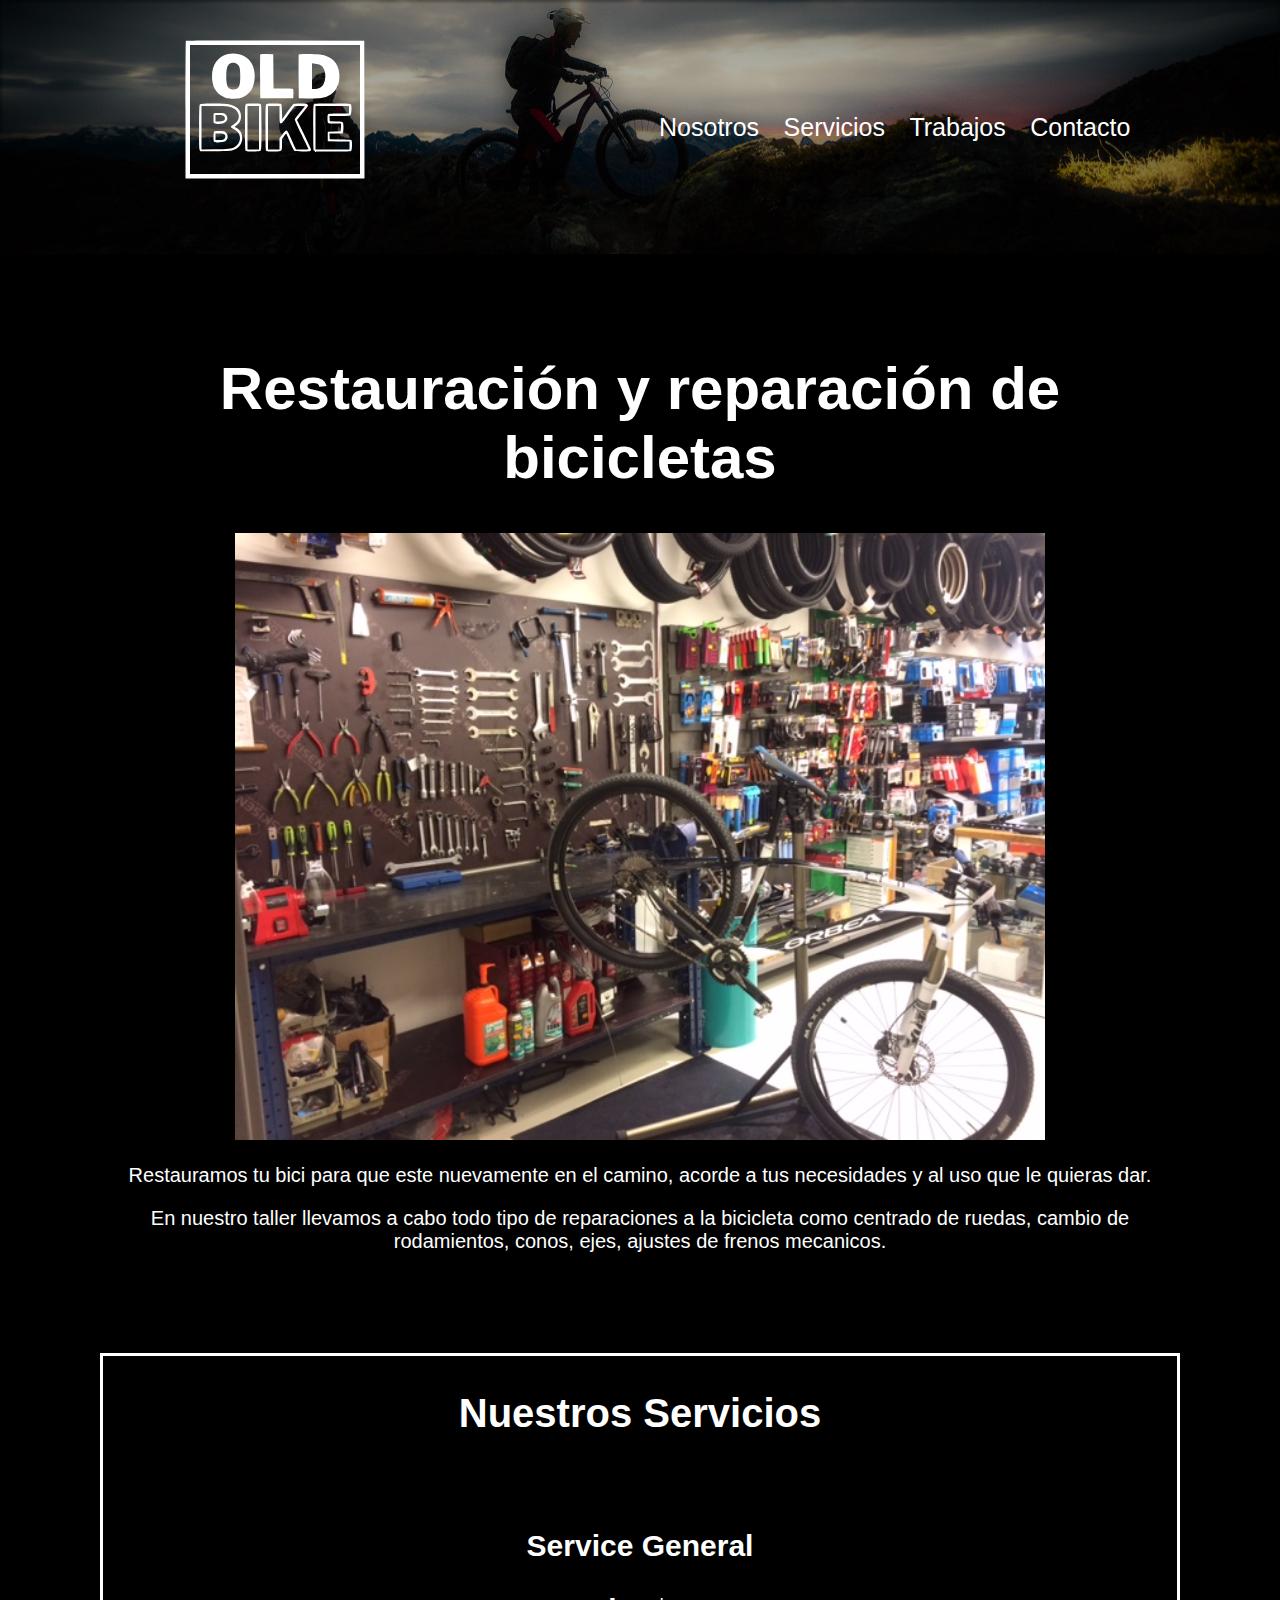
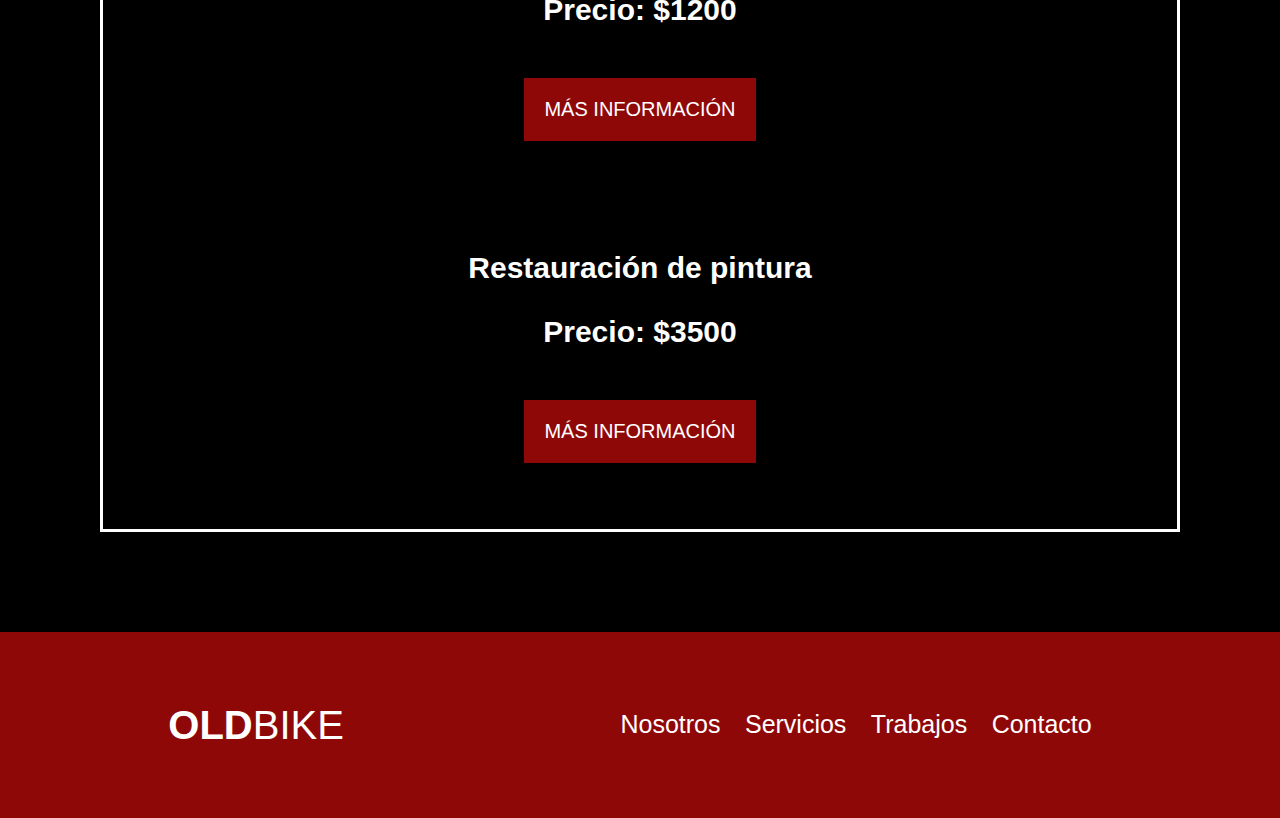
==== index.html @ 69bac6ba "mi primer commit" ====
<!DOCTYPE html>

<html lang="es">

<head>
    <meta charset="UTF-8">
    <meta name="viewport" content="width-device-width, initial-scale=1.0">
    <link rel="stylesheet" href="css/normalize.css">
    <link rel="stylesheet" href="css/styles.css">
    <title>OldBike Restauración de Bicicletas</title>
</head>

<body>
    <header>
        <div class="barra">
            <a href="/">
                <img class="logo" src="img/bike (1).svg" alt="Logo">
            </a>
            <nav class="navegacion">
                <a href="nosotros.html">Nosotros</a>
                <a href="servicios.html">Servicios</a>
                <a href="trabajos.html">Trabajos</a>
                <a href="contacto.html">Contacto</a>
            </nav>
        </div>
    </header>

    <div class="principal">
        <main class="centrar">

            <h1>Restauración y reparación de bicicletas</h1>
            <img src="img/Caballo2016taller.jpg" alt="Taller">
            <p>Restauramos tu bici para que este nuevamente en el camino, acorde a tus necesidades y al uso que le
                quieras dar.</p>
            <p>En nuestro taller llevamos a cabo todo tipo de reparaciones a la bicicleta como centrado de ruedas, cambio de rodamientos, conos, ejes, ajustes de frenos mecanicos.</p>


    </main>
    <div class="servicios centrar">
        <h2>Nuestros Servicios</h2>
        <ul class="servicios-lista">
            <li class="servicio">
                <h3>Service General</h3>
                <p>Precio: <span>$1200</span></p>
                <a href="servicios.html" class="btn">Más información</a>

            </li>

            <li class="servicio">
                <h3>Restauración de pintura</h3>
                <p>Precio: <span>$3500</span></p>
                <a href="servicios.html" class="btn">Más información</a>

            </li>
        </ul>
    </div>
</div>

    <footer class="footer">
        <div class="contenedor">
            <div class="barra">
                <p><span>OLD</span>BIKE</p>

                <nav class="navegacion">
                    <a href="nosotros.html">Nosotros</a>
                    <a href="servicios.html">Servicios</a>
                    <a href="trabajos.html">Trabajos</a>
                    <a href="contacto.html">Contacto</a>
                </nav>

            </div>
        </div>
    </footer>
</body>


</html>
---- css/styles.css ----
html {
   
    box-sizing: border-box;
  }
*, *:before, *:after {
    box-sizing: inherit;
  }




  body {

    font-family: sans-serif;
    background-color: #000000;
    color: white;
  }

  .centrar { 
    text-align: center;
}

h1 {
  font-size: 60px;
}

h2 {
    font-size: 40px;
}

h3 {
    font-size: 30px;
}

p {
    font-size: 20px;
}


.barra {
    display: flex;
    justify-content:space-around;
    align-items: center;
}

header {
   background-image: url(../img/header_zubehoer.jpg);
   background-size: cover;   
   max-width: 100%;
}

   .logo {
    height: 250px;
    margin-left: 20px;  
    filter: invert();
   }

  

.navegacion a {
    display: inline-block;
    margin-right: 20px;
    text-decoration: none;
    color: white;
    font-size: 25px;
    }

.navegacion a:hover {
    color:  rgb(143, 8, 8);
}

/* main */

.principal{

    justify-content: space-between;
}

main {
    margin: 100px;
}

main img {

    width: 75%;
}


.servicios {

    flex: 0 0 100%;
    border: white;
    border-style: solid;
    margin: 100px;
}


.servicios-lista {
    padding: 0;
    list-style: none;
}

.servicio {
    padding-top: 30px;
    padding-bottom: 30px;
    
}

.servicio p {

    font-size: 30px;
}

.servicio:last-of-type {
    border-bottom: none;
}

.btn {
    display: inline-block;
    text-align: center;
    padding: 20px 20px;
    margin: 20px;
    color: white;
    text-decoration: none;
    text-transform: uppercase;
    font-size: 20px;
    background-color: rgb(143, 8, 8);

  }

  .footer {

    background-color: rgb(143, 8, 8);
    padding: 30px;
    margin-top: 40px;
}

footer p {

    color: white;
    font-size: 40px;
    font-weight: 400;
    font-family: 'PT Sans', sans-serif;
    text-align: center;

}
footer p span {
    font-weight: 700;
}

.servicio img {

    width: 600px;
}

.servicio p {
    font-weight: bold;
}

.servicio p span {

    font-size: 500;
}

.nosotros p {

    font-size: 30px;
    font-weight:400;
}

.nosotros p span {

    font-weight: bold;
}



.tabla-trabajos {

    margin-left: auto;
    margin-right: auto;
    display: block;
    
}

.tabla-trabajos img {

    
    width: 580px;
    height: 390px;

    position: relative ;
}
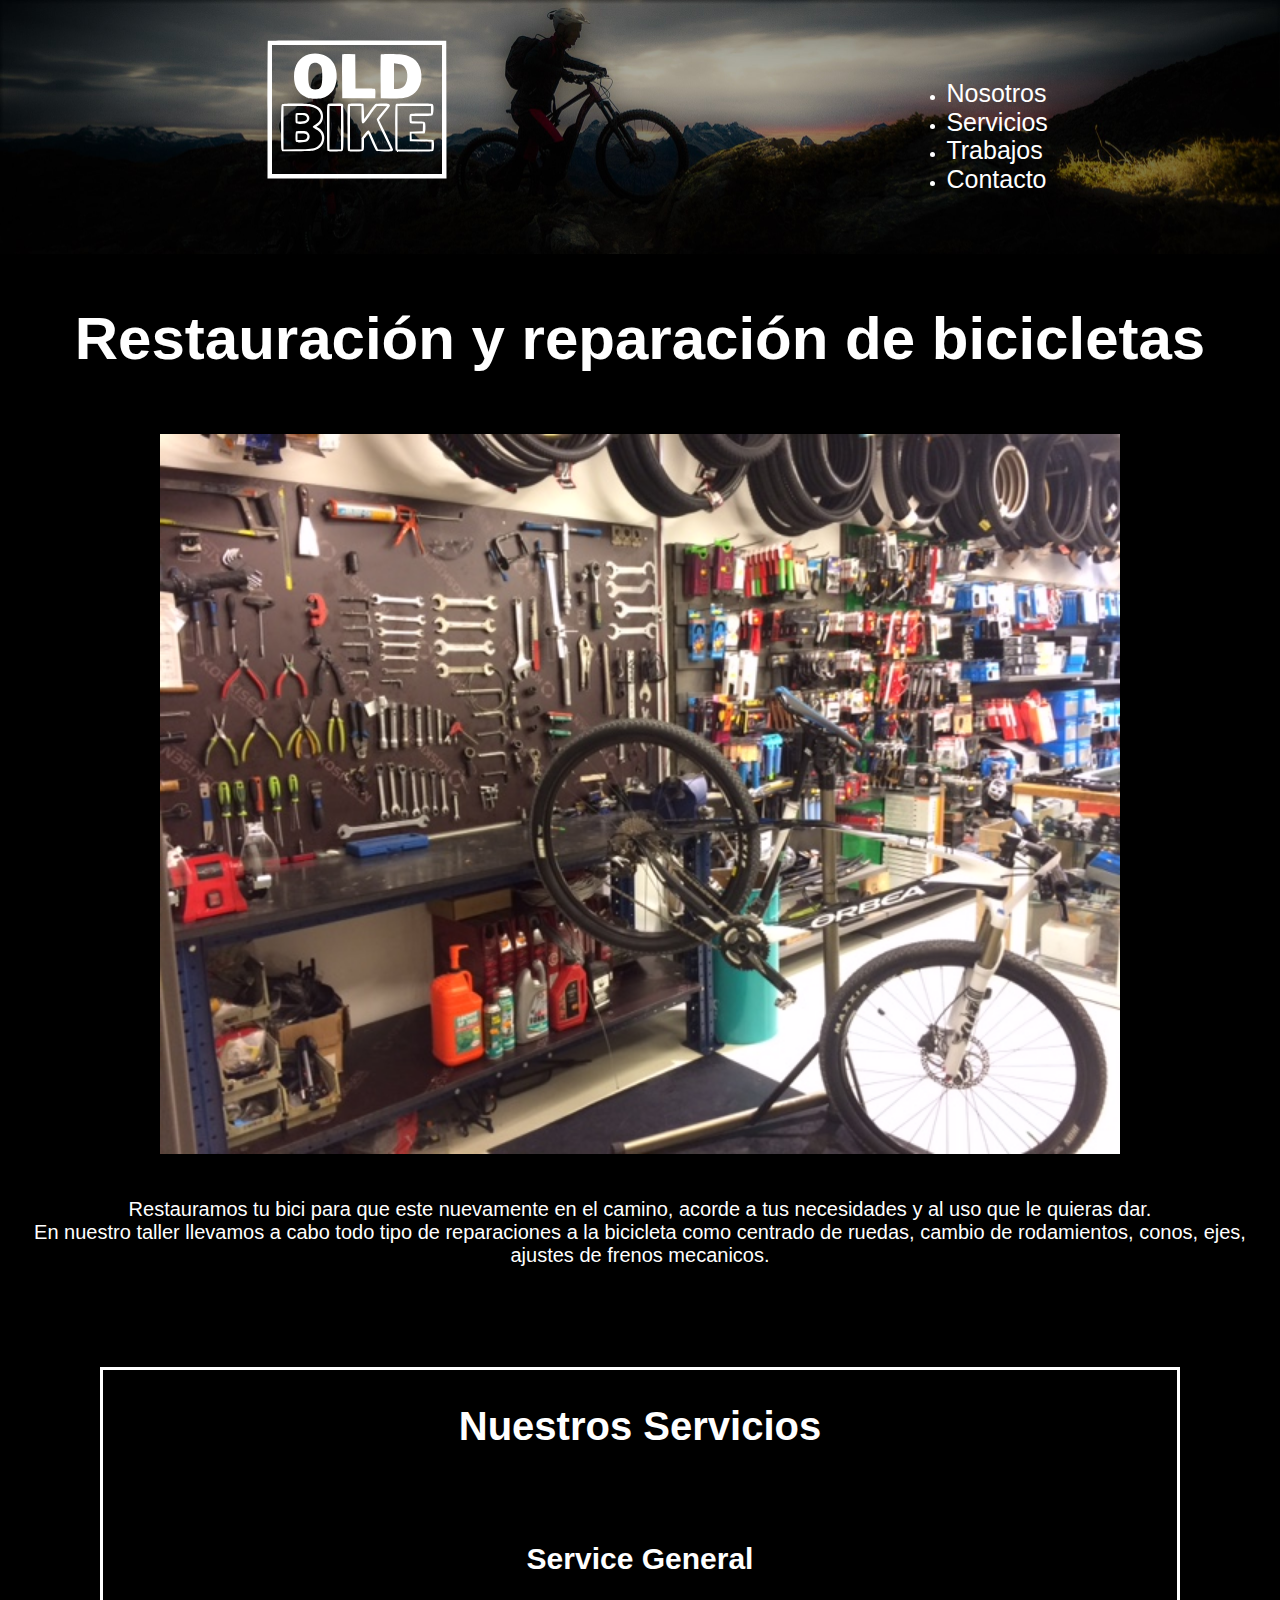
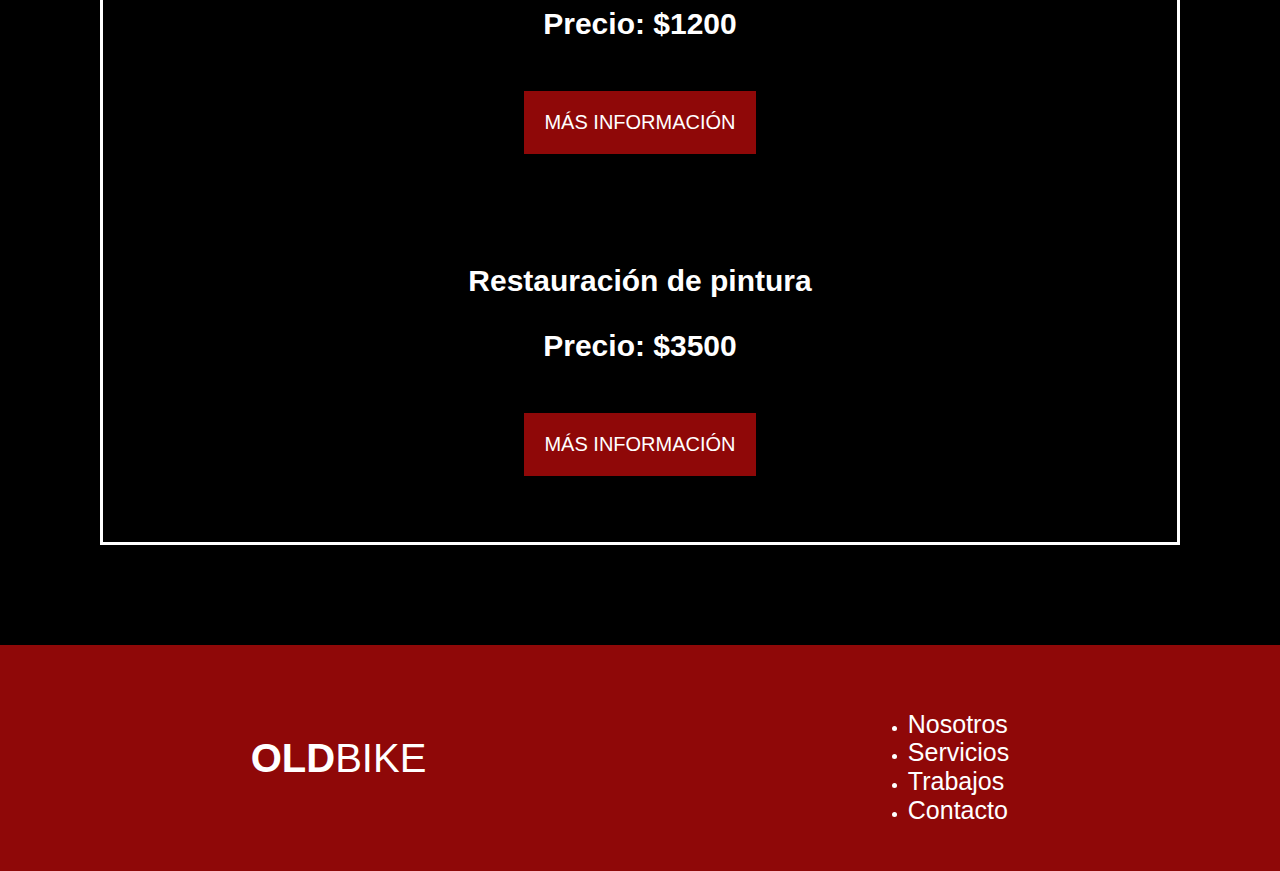
==== commit 69d37f26: "first commit" ====
--- a/index.html
+++ b/index.html
@@ -7,71 +7,106 @@
     <meta name="viewport" content="width-device-width, initial-scale=1.0">
     <link rel="stylesheet" href="css/normalize.css">
     <link rel="stylesheet" href="css/styles.css">
+    <link rel="stylesheet" href="https://cdn.jsdelivr.net/npm/bootstrap@4.5.3/dist/css/bootstrap.min.css"
+        integrity="sha384-TX8t27EcRE3e/ihU7zmQxVncDAy5uIKz4rEkgIXeMed4M0jlfIDPvg6uqKI2xXr2" crossorigin="anonymous">
+    <script src="https://ajax.googleapis.com/ajax/libs/jquery/3.5.1/jquery.min.js"></script>
+    <script src="https://cdnjs.cloudflare.com/ajax/libs/popper.js/1.16.0/umd/popper.min.js"></script>
+    <script src="https://maxcdn.bootstrapcdn.com/bootstrap/4.5.2/js/bootstrap.min.js"></script>
+
+
     <title>OldBike Restauración de Bicicletas</title>
 </head>
 
 <body>
-    <header>
-        <div class="barra">
-            <a href="/">
-                <img class="logo" src="img/bike (1).svg" alt="Logo">
-            </a>
-            <nav class="navegacion">
-                <a href="nosotros.html">Nosotros</a>
-                <a href="servicios.html">Servicios</a>
-                <a href="trabajos.html">Trabajos</a>
-                <a href="contacto.html">Contacto</a>
-            </nav>
-        </div>
-    </header>
+    <div class="container-fluid">
+        <header>
+            <div class="barra row ">
+                <a href="index.html">
+                    <img class="logo" src="img/logo.svg" alt="Logo">
+                </a>
 
-    <div class="principal">
-        <main class="centrar">
-
-            <h1>Restauración y reparación de bicicletas</h1>
-            <img src="img/Caballo2016taller.jpg" alt="Taller">
-            <p>Restauramos tu bici para que este nuevamente en el camino, acorde a tus necesidades y al uso que le
-                quieras dar.</p>
-            <p>En nuestro taller llevamos a cabo todo tipo de reparaciones a la bicicleta como centrado de ruedas, cambio de rodamientos, conos, ejes, ajustes de frenos mecanicos.</p>
-
-
-    </main>
-    <div class="servicios centrar">
-        <h2>Nuestros Servicios</h2>
-        <ul class="servicios-lista">
-            <li class="servicio">
-                <h3>Service General</h3>
-                <p>Precio: <span>$1200</span></p>
-                <a href="servicios.html" class="btn">Más información</a>
-
-            </li>
-
-            <li class="servicio">
-                <h3>Restauración de pintura</h3>
-                <p>Precio: <span>$3500</span></p>
-                <a href="servicios.html" class="btn">Más información</a>
-
-            </li>
-        </ul>
-    </div>
-</div>
-
-    <footer class="footer">
-        <div class="contenedor">
-            <div class="barra">
-                <p><span>OLD</span>BIKE</p>
-
-                <nav class="navegacion">
-                    <a href="nosotros.html">Nosotros</a>
-                    <a href="servicios.html">Servicios</a>
-                    <a href="trabajos.html">Trabajos</a>
-                    <a href="contacto.html">Contacto</a>
+                <nav class="navbar navbar-expand-sm justify-content-center navegacion">
+                    <a href="#" class="navbar-brand"></a>
+                    <ul class="navbar-nav">
+                        <li class="nav-item active">
+                            <a href="nosotros.html">Nosotros</a>
+                        </li>
+                        <li class="nav-item active">
+                            <a href="servicios.html">Servicios</a>
+                        </li>
+                        <li class="nav-item active">
+                            <a href="trabajos.html">Trabajos</a>
+                        </li>
+                        <li class="nav-item active">
+                            <a href="contacto.html">Contacto</a>
+                        </li>
+                    </ul>
                 </nav>
 
             </div>
-        </div>
-    </footer>
-</body>
+        </header>
+
+        <div class="principal">
+            <main class="centrar">
+
+                <h1>Restauración y reparación de bicicletas</h1>
+                <img class="img-fluid" src="img/Caballo2016taller.jpg" alt="Taller">
+                <p>Restauramos tu bici para que este nuevamente en el camino, acorde a tus necesidades y al uso que le
+                    quieras dar.<br>
+                    En nuestro taller llevamos a cabo todo tipo de reparaciones a la bicicleta como centrado de ruedas,
+                    cambio de rodamientos, conos, ejes, ajustes de frenos mecanicos.</p>
 
 
+            </main>
+            <div class="servicios centrar">
+                <h2>Nuestros Servicios</h2>
+                <ul class="servicios-lista">
+                    <li class="servicio">
+                        <h3>Service General</h3>
+                        <p>Precio: <span>$1200</span></p>
+                        <a href="servicios.html" type="button" class="btn btn-dark btn-lg">Más información</a>
+
+                    </li>
+
+                    <li class="servicio">
+                        <h3>Restauración de pintura</h3>
+                        <p>Precio: <span>$3500</span></p>
+                        <a href="servicios.html" type="button" class="btn btn-dark btn-lg">Más información</a>
+
+                    </li>
+                </ul>
+            </div>
+        </div>
+
+        <footer class="footer">
+            <div class="contenedor">
+                <div class="barra text-md-center">
+                    <p><span>OLD</span>BIKE</p>
+                <div class="d-none d-sm-none d-md-block">
+                    <nav class="navbar navbar-expand-sm navegacion">
+                        <a href="#" class="navbar-brand"></a>
+                        <ul class="navbar-nav">
+                            <li class="nav-item active">
+                                <a href="nosotros.html">Nosotros</a>
+                            </li>
+                            <li class="nav-item active">
+                                <a href="servicios.html">Servicios</a>
+                            </li>
+                            <li class="nav-item active">
+                                <a href="trabajos.html">Trabajos</a>
+                            </li>
+                            <li class="nav-item active">
+                                <a href="contacto.html">Contacto</a>
+                            </li>
+                        </ul>
+                    </nav>
+                </div>
+    
+                </div>
+                </div>
+            </div>
+        </footer>
+</body>
+</div>
+
 </html>--- a/css/styles.css
+++ b/css/styles.css
@@ -2,9 +2,6 @@
 html {
    
     box-sizing: border-box;
-  }
-*, *:before, *:after {
-    box-sizing: inherit;
   }
 
 
@@ -68,6 +65,7 @@
 
 .navegacion a:hover {
     color:  rgb(143, 8, 8);
+    text-decoration: none;
 }
 
 /* main */
@@ -78,12 +76,14 @@
 }
 
 main {
-    margin: 100px;
+    margin: 50px 0 20px 0;
 }
 
 main img {
 
     width: 75%;
+    margin-top: 20px;
+    margin-bottom: 20px;
 }
 
 
@@ -129,11 +129,17 @@
 
   }
 
-  .footer {
+  footer {
 
     background-color: rgb(143, 8, 8);
     padding: 30px;
     margin-top: 40px;
+
+}
+
+footer .navegacion a:hover {
+    color: black;
+    text-decoration: none;
 }
 
 footer p {
@@ -145,6 +151,7 @@
     text-align: center;
 
 }
+
 footer p span {
     font-weight: 700;
 }
@@ -175,22 +182,34 @@
 }
 
 
-
-.tabla-trabajos {
-
-    margin-left: auto;
-    margin-right: auto;
-    display: block;
-    
-}
-
-.tabla-trabajos img {
-
-    
-    width: 580px;
-    height: 390px;
-
-    position: relative ;
-}
-
-
+    
+    .tabla-trabajos img {
+        
+        height: 100px;
+        width: 100px;
+        object-fit: cover;
+    
+
+    }
+
+    @media (min-width: 768px) {
+        .tabla-trabajos img {
+
+            height: 250px;
+            width: 250px;
+        object-fit:cover;
+        }
+        
+        }
+
+
+
+    label {
+        font-size: 20px;
+        text-transform: uppercase;
+
+    }
+    
+
+
+
